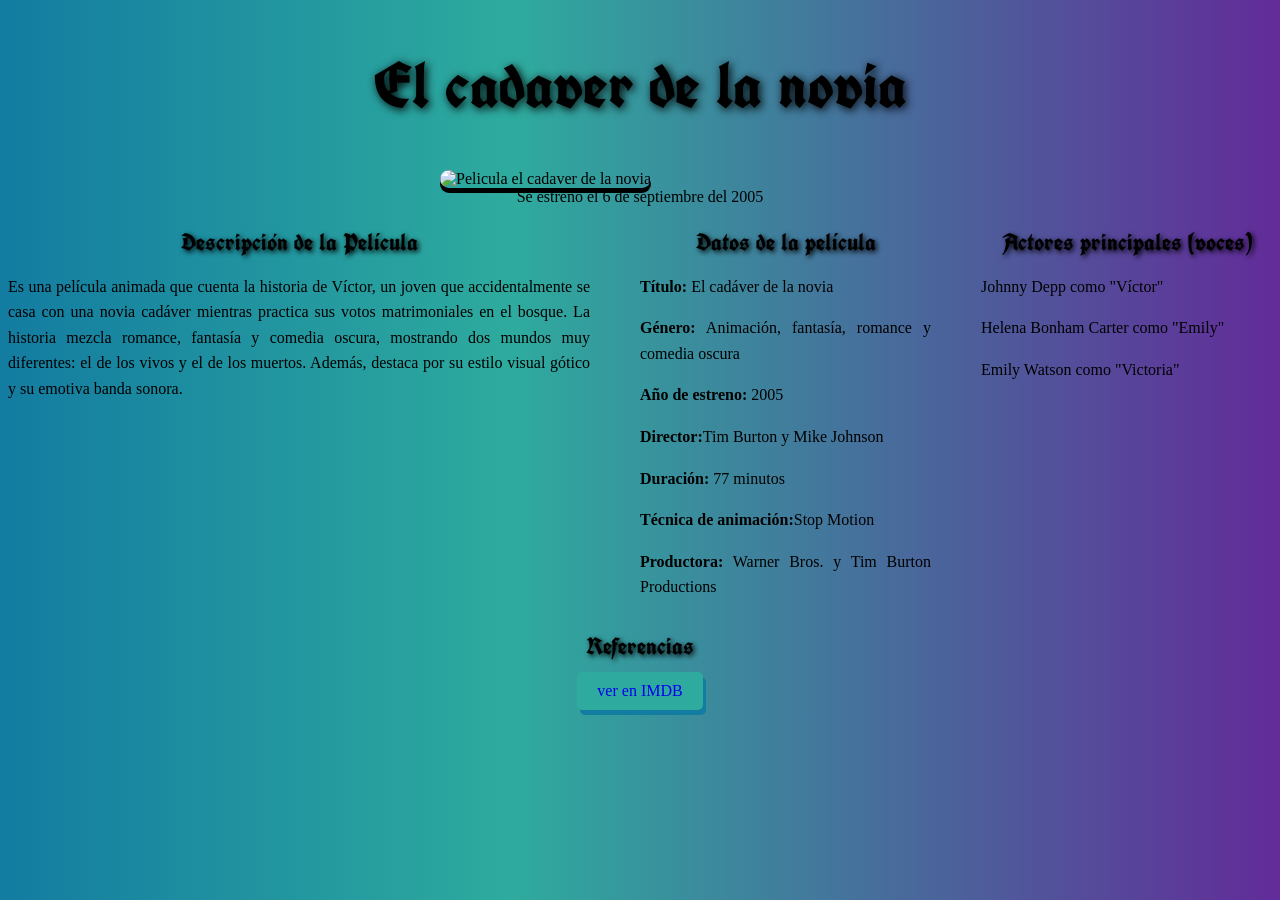
==== index.html @ 8bb01950 "Principal" ====
<!DOCTYPE html>
<html lang="Es">
<head>
    <meta charset="UTF-8">
    <meta name="viewport" content="width=device-width, initial-scale=1.0">
    <title>Pelicula favorita</title>

    <link rel="preload" href="css/Normalize.css" as="styles">
    <link rel="stylesheet" href="css/Normalize.css">


    <link rel="stylesheet" href="css/styles.css" />
    <link rel="preconnect" href="https://fonts.googleapis.com">
    <link rel="preconnect" href="https://fonts.gstatic.com" crossorigin>
    <link href="https://fonts.googleapis.com/css2?family=UnifrakturCook:wght@700&display=swap" rel="stylesheet">
</head>
<body>
    <header class="titulo">
        <h1>El cadaver de la novia</h1>
    </header>
    <section>     
        <figure>
            <img src="imagenes/Principal.jpg" alt="Pelicula el cadaver de la novia"/>
            <figcaption>Se estreno el 6 de septiembre del 2005</figcaption>
        </figure>
    </section>
    <main>
        <div class="Informacion">
            <section>
                <h2>Descripción de la Película</h2>
                <div>
                    <p>Es una película animada que cuenta la historia de Víctor, un joven que accidentalmente se casa con una novia cadáver mientras practica sus votos matrimoniales en el bosque. La historia mezcla romance, fantasía y comedia oscura, mostrando dos mundos muy diferentes: el de los vivos y el de los muertos. Además, destaca por su estilo visual gótico y su emotiva banda sonora.</p>
                </div>
            </section>
            <section>
                <h2>Datos de la película</h2>
                <div>
                    <p><span>Título:</span> El cadáver de la novia</p>
                    <p><span>Género:</span> Animación, fantasía, romance y comedia oscura</p>
                    <p><span>Año de estreno:</span> 2005</p>
                    <p><span>Director:</span>Tim Burton y Mike Johnson</p>
                    <p><span>Duración:</span> 77 minutos</p>
                    <p><span>Técnica de animación:</span>Stop Motion</p>
                    <p><span>Productora:</span> Warner Bros. y Tim Burton Productions</p>
                </div>
            </section>
            <section>
                <h2>Actores principales (voces)</h2>
                <div>
                    <p>Johnny Depp como "Víctor"</p>
                    <p>Helena Bonham Carter como "Emily"</p>
                    <p>Emily Watson como "Victoria"</p>
                </div>
            </section>
        </div>
        <section id = "referencia">
            <h2>Referencias</h2>
            <a class="referencia-imdb" href = "https://www.imdb.com/es/title/tt0121164/" target="_blank"> 
                ver en IMDB
            </a>
        </section>
    </main>
    
</body>
</html>
---- css/styles.css ----
:root{
    --Celeste:#137CA1;
    --Turquesa:#2EAB9E;
    --Morado:#622b99;
}
body{
    font-size: 16px;
    background-image:linear-gradient(to right , var(--Celeste) 0% ,var(--Turquesa)40%,var(--Morado)100% );
}

.titulo{
    text-align: center;
    font-size: 2rem;
    font-family: "UnifrakturCook", cursive;
    font-weight: 700;
    font-style: normal;
    text-shadow: 2px 2px 10px black;
}
figure{
    max-width: 400px;
    margin:0 auto;
}
figure img{
    width: 100%;
    height: auto;
    max-width: 400px;
    margin: 0 auto;
    border-radius: 10px;
    box-shadow: 0px 5px;
}
figure figcaption{
    text-align: center;
}
.Informacion{
    display:grid;
    grid-template-columns: 2fr 1fr 1fr;
    gap: 50px;
}
h2{
    text-align: center;
    font-size: 1.5rem;
    font-family: "UnifrakturCook", cursive;
    font-weight: 500;
    font-style:unset;
    margin-bottom: 10px;
    text-shadow: 2px 2px 5px black;
    letter-spacing: 2

}
p{
    text-align: justify;
    font-size: 1rem;
    line-height: 1.6;
    margin-bottom: 10px;
}
span{
    font-weight: bold;
    font-family: 'Times New Roman', Times, serif;
}
#referencia{
    display:grid;
    justify-content: center;
}
.referencia-imdb{
    display: inline-block;
    background-color: #2EAB9E;
    border-radius: 5px;
    box-shadow: 3px 5px var(--Celeste);
    padding: 10px 20px;
    text-decoration: none; 
}
.referencia-imdb:hover{
    background-color: var(--Morado);
    color: white;
}
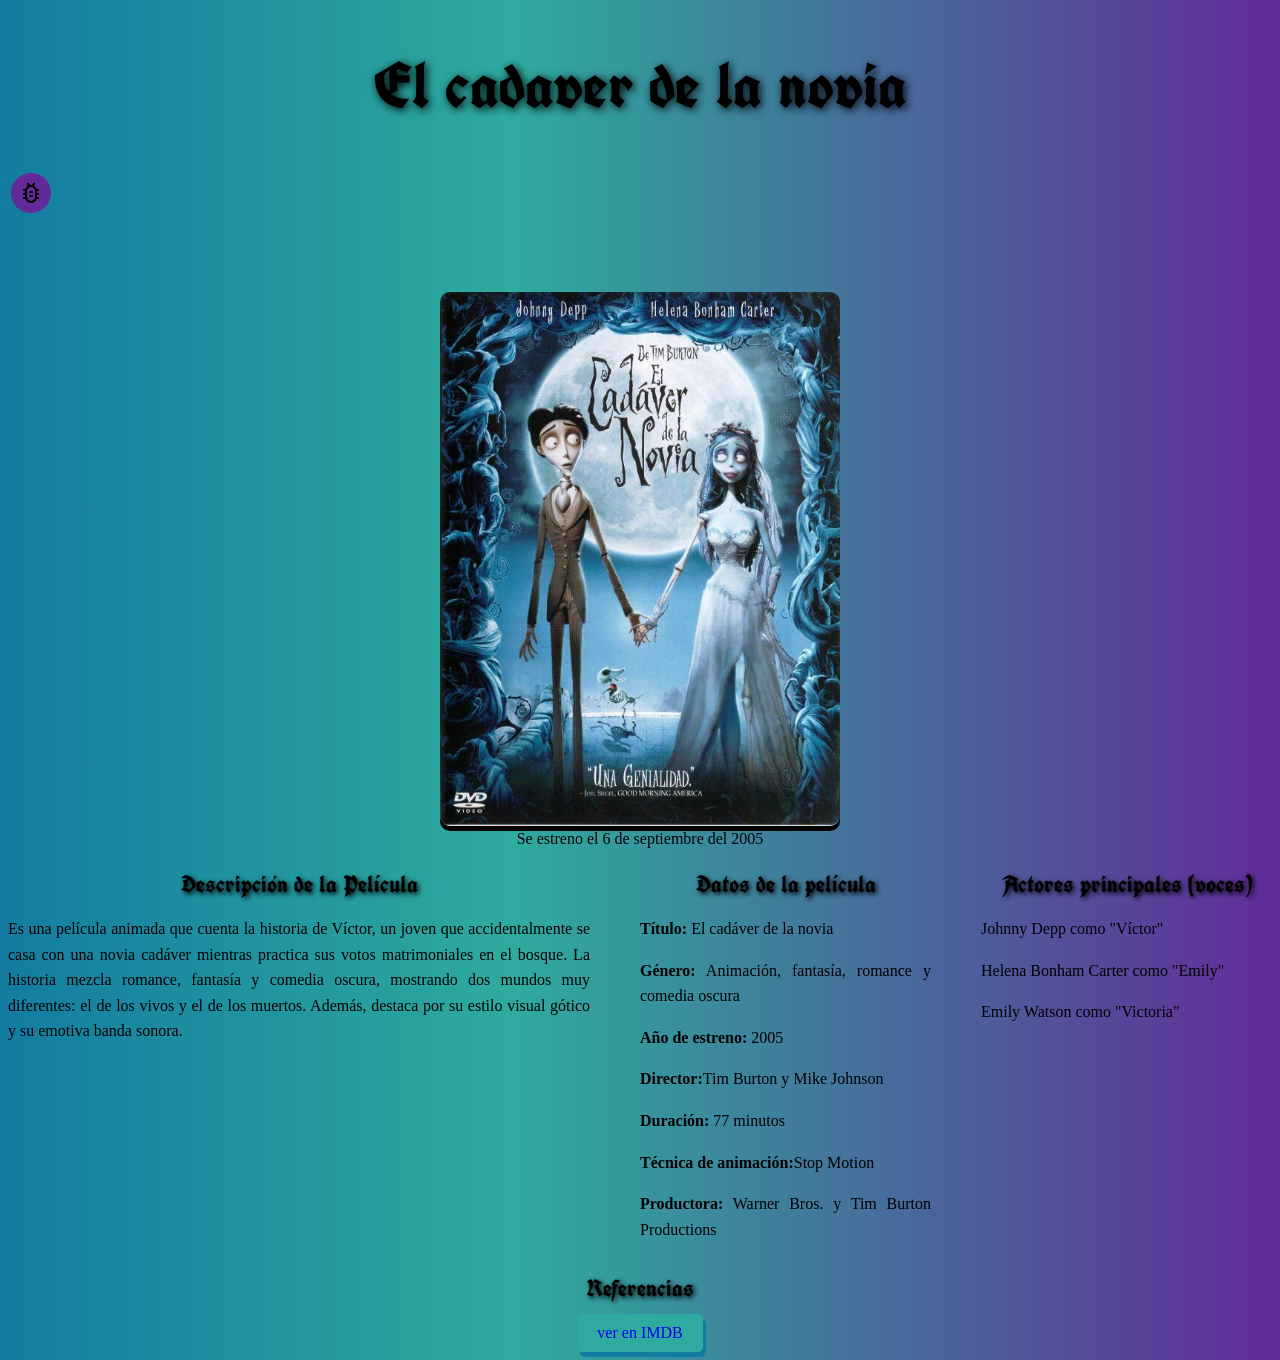
==== commit 1ab0f5e4: "21/05/2026" ====
--- a/index.html
+++ b/index.html
@@ -18,7 +18,18 @@
     <header class="titulo">
         <h1>El cadaver de la novia</h1>
     </header>
-    <section>     
+    <section>   
+        <nav class="menu-m">
+            <div class="m-contenedero">
+                <div class="m-icono">
+                    <img src="css/iconos/menu.svg"/>
+                </div>
+                <div class="top_peli">
+                    <a href="Interestelar.html" class="m-item">Interestelar</a>
+                    <a href="Piratas.html" class="m-item">Piratas del Caribe</a>
+                </div>
+            </div>
+        </nav>  
         <figure>
             <img src="imagenes/Principal.jpg" alt="Pelicula el cadaver de la novia"/>
             <figcaption>Se estreno el 6 de septiembre del 2005</figcaption>
--- a/css/styles.css
+++ b/css/styles.css
@@ -72,4 +72,46 @@
 .referencia-imdb:hover{
     background-color: var(--Morado);
     color: white;
+}
+.menu-m {
+    padding: 3px;
+}
+.m-contenedero {
+    position: relative;
+    display: flex;
+    flex-direction: column;
+    align-items:flex-start
+}
+.m-icono{
+    width: 40px;
+    height: 40px;
+    background: #622b99;
+    border-radius: 30px;
+    display: flex;
+    align-items: center;
+    justify-content: center;
+    cursor: pointer;
+}
+.top_peli{
+    display: flex;
+    flex-direction: column;
+    overflow: hidden;
+    width: 0;
+    opacity: 0;
+    transition: width 0.3s ease, opcity 0.3s ease;
+}
+.m-contenedero:hover .top_peli{
+    width: 200px;
+    opacity: 1;
+}
+.m-item{   
+    padding: 10px 15px;
+    background: var(--Turquesa);
+    color: black;
+    text-decoration: none;
+    white-space: nowrap;
+}
+.m-item:hover{
+    background-color: #137CA1;
+    color: whitesmoke;
 }
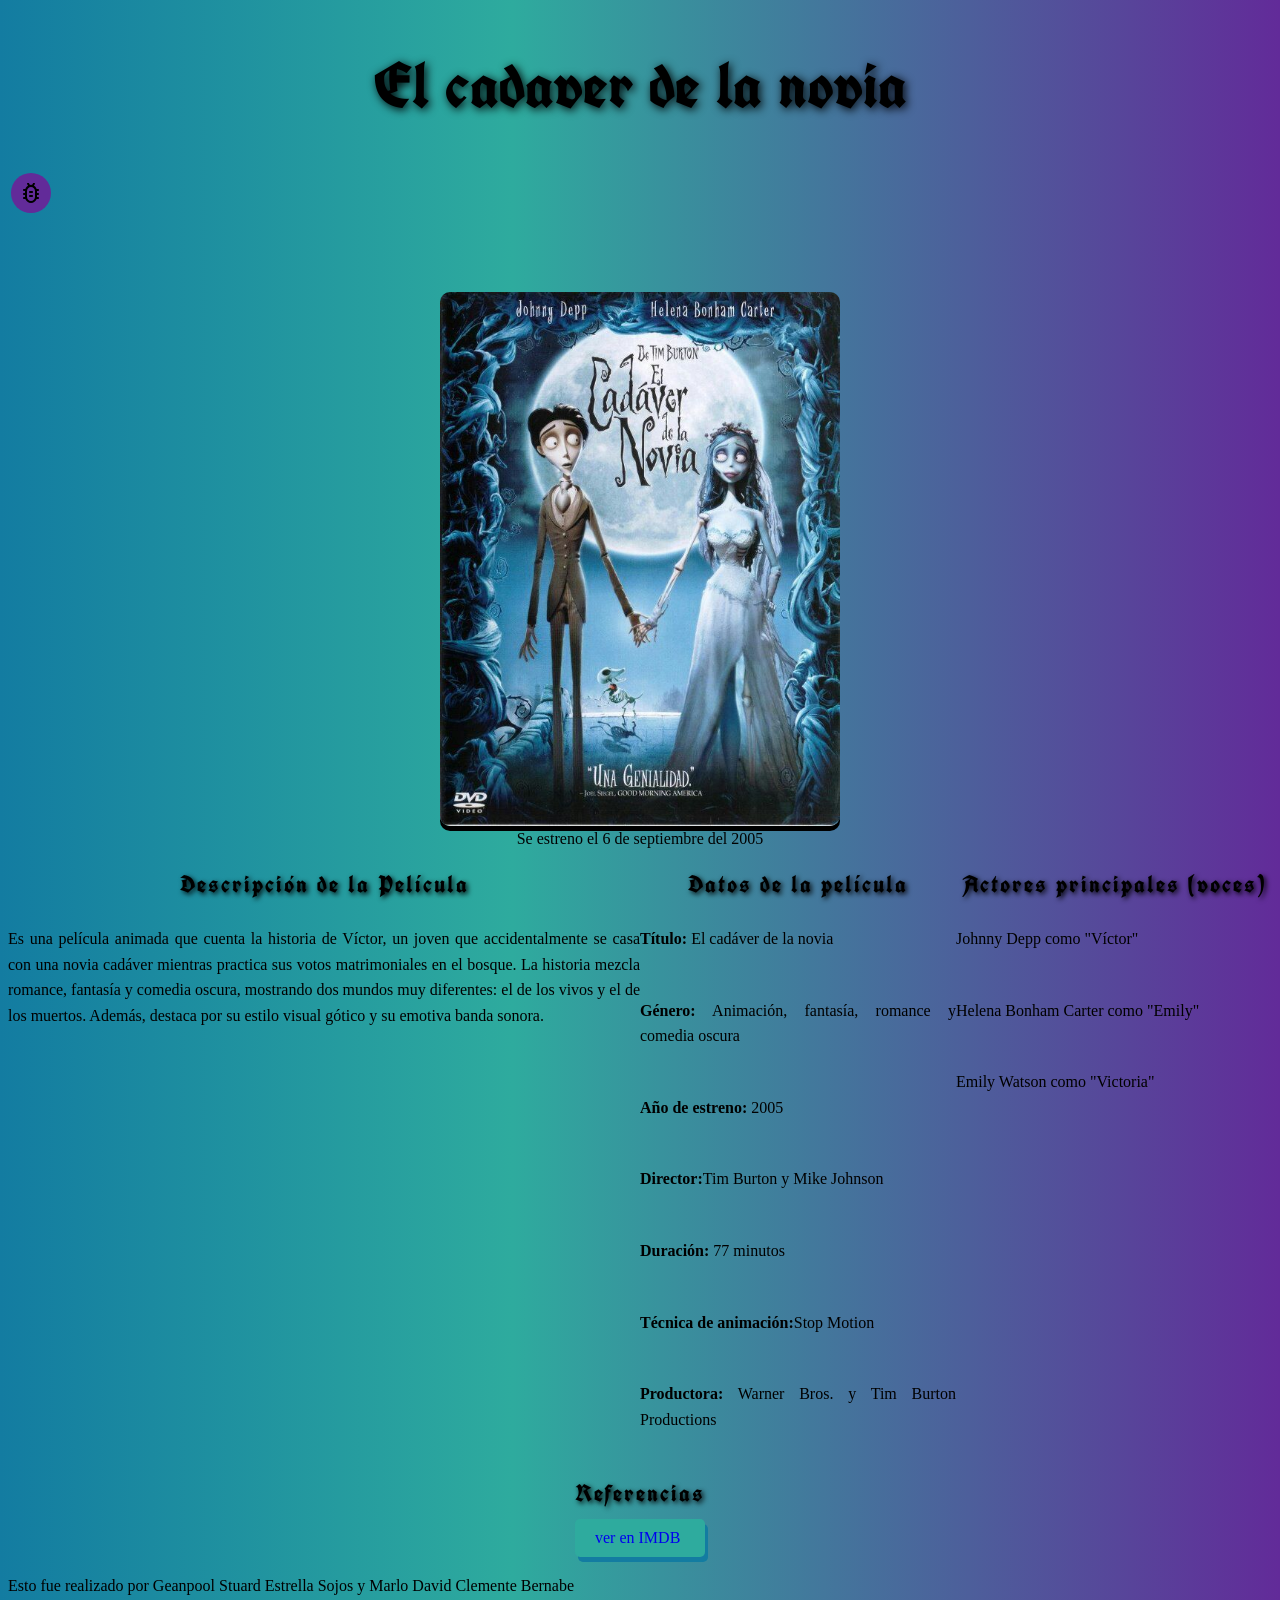
==== commit dc918d04: "24/05/2026" ====
--- a/index.html
+++ b/index.html
@@ -36,33 +36,35 @@
         </figure>
     </section>
     <main>
-        <div class="Informacion">
-            <section>
-                <h2>Descripción de la Película</h2>
-                <div>
-                    <p>Es una película animada que cuenta la historia de Víctor, un joven que accidentalmente se casa con una novia cadáver mientras practica sus votos matrimoniales en el bosque. La historia mezcla romance, fantasía y comedia oscura, mostrando dos mundos muy diferentes: el de los vivos y el de los muertos. Además, destaca por su estilo visual gótico y su emotiva banda sonora.</p>
-                </div>
-            </section>
-            <section>
-                <h2>Datos de la película</h2>
-                <div>
-                    <p><span>Título:</span> El cadáver de la novia</p>
-                    <p><span>Género:</span> Animación, fantasía, romance y comedia oscura</p>
-                    <p><span>Año de estreno:</span> 2005</p>
-                    <p><span>Director:</span>Tim Burton y Mike Johnson</p>
-                    <p><span>Duración:</span> 77 minutos</p>
-                    <p><span>Técnica de animación:</span>Stop Motion</p>
-                    <p><span>Productora:</span> Warner Bros. y Tim Burton Productions</p>
-                </div>
-            </section>
-            <section>
-                <h2>Actores principales (voces)</h2>
-                <div>
-                    <p>Johnny Depp como "Víctor"</p>
-                    <p>Helena Bonham Carter como "Emily"</p>
-                    <p>Emily Watson como "Victoria"</p>
-                </div>
-            </section>
+        <div>
+            <article class="Informacion">
+                <section>
+                    <h2>Descripción de la Película</h2>
+                    <div>
+                        <p>Es una película animada que cuenta la historia de Víctor, un joven que accidentalmente se casa con una novia cadáver mientras practica sus votos matrimoniales en el bosque. La historia mezcla romance, fantasía y comedia oscura, mostrando dos mundos muy diferentes: el de los vivos y el de los muertos. Además, destaca por su estilo visual gótico y su emotiva banda sonora.</p>
+                    </div>
+                </section>
+                <section>
+                    <h2>Datos de la película</h2>
+                    <div>
+                        <p><span>Título:</span> El cadáver de la novia</p>
+                        <p><span>Género:</span> Animación, fantasía, romance y comedia oscura</p>
+                        <p><span>Año de estreno:</span> 2005</p>
+                        <p><span>Director:</span>Tim Burton y Mike Johnson</p>
+                        <p><span>Duración:</span> 77 minutos</p>
+                        <p><span>Técnica de animación:</span>Stop Motion</p>
+                        <p><span>Productora:</span> Warner Bros. y Tim Burton Productions</p>
+                    </div>
+                </section>
+                <section>
+                    <h2>Actores principales (voces)</h2>
+                    <div>
+                        <p>Johnny Depp como "Víctor"</p>
+                        <p>Helena Bonham Carter como "Emily"</p>
+                        <p>Emily Watson como "Victoria"</p>
+                    </div>
+                </section>
+            </article>
         </div>
         <section id = "referencia">
             <h2>Referencias</h2>
@@ -73,4 +75,7 @@
     </main>
     
 </body>
+<footer>
+    <p> Esto fue realizado por Geanpool Stuard Estrella Sojos y Marlo David Clemente Bernabe  </p>
+</footer>
 </html>
--- a/css/styles.css
+++ b/css/styles.css
@@ -31,11 +31,19 @@
 figure figcaption{
     text-align: center;
 }
-.Informacion{
-    display:grid;
+    
+.Informacion {
+    display: grid;
     grid-template-columns: 2fr 1fr 1fr;
-    gap: 50px;
+    margin-bottom: 15px
 }
+
+.Informacion section div {
+    display: flex;
+    gap: 20px;
+    flex-wrap: wrap;
+}
+
 h2{
     text-align: center;
     font-size: 1.5rem;
@@ -44,10 +52,10 @@
     font-style:unset;
     margin-bottom: 10px;
     text-shadow: 2px 2px 5px black;
-    letter-spacing: 2
+    letter-spacing: 2px;
 
 }
-p{
+p{  
     text-align: justify;
     font-size: 1rem;
     line-height: 1.6;
@@ -98,7 +106,7 @@
     overflow: hidden;
     width: 0;
     opacity: 0;
-    transition: width 0.3s ease, opcity 0.3s ease;
+    transition: width 0.3s ease, opacity 0.3s ease;
 }
 .m-contenedero:hover .top_peli{
     width: 200px;
@@ -114,4 +122,8 @@
 .m-item:hover{
     background-color: #137CA1;
     color: whitesmoke;
+}
+.body_Piratas{
+    font-size: 16px;
+    background-image:linear-gradient(to bottom, #E8D8A9 ,#A67C00 , #5A3E2B );
 }
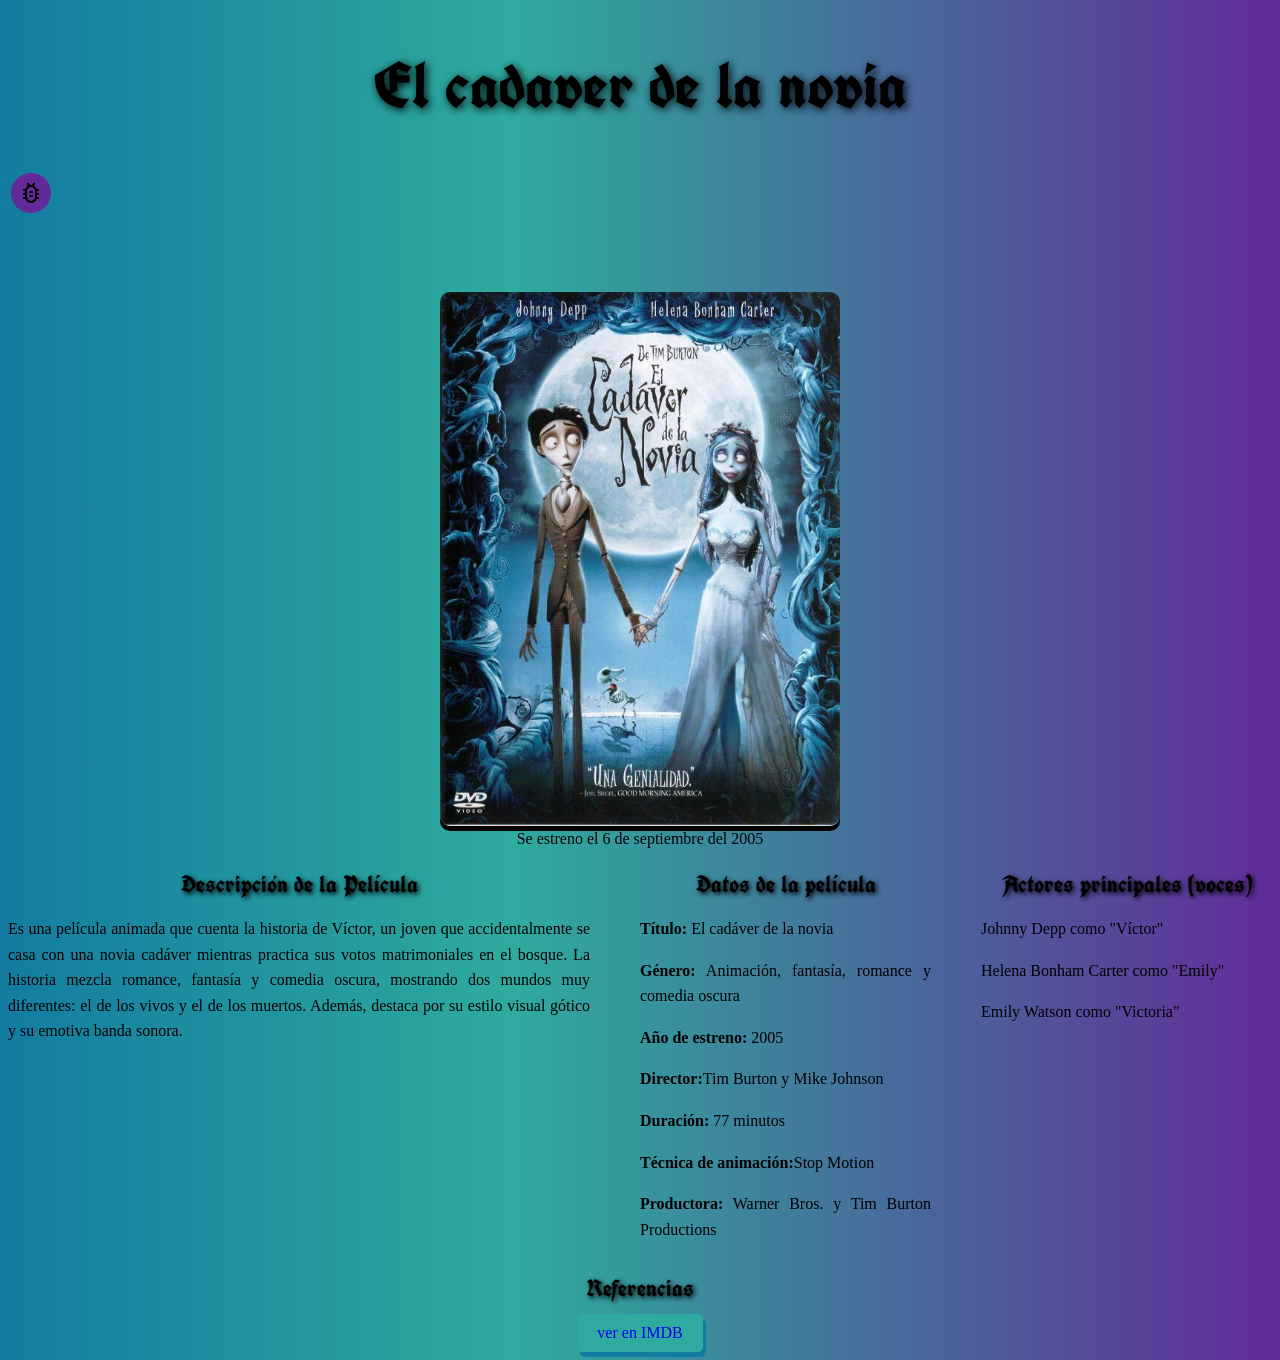
==== commit d56cbf55: "marlon interestelar js" ====
--- a/index.html
+++ b/index.html
@@ -36,35 +36,33 @@
         </figure>
     </section>
     <main>
-        <div>
-            <article class="Informacion">
-                <section>
-                    <h2>Descripción de la Película</h2>
-                    <div>
-                        <p>Es una película animada que cuenta la historia de Víctor, un joven que accidentalmente se casa con una novia cadáver mientras practica sus votos matrimoniales en el bosque. La historia mezcla romance, fantasía y comedia oscura, mostrando dos mundos muy diferentes: el de los vivos y el de los muertos. Además, destaca por su estilo visual gótico y su emotiva banda sonora.</p>
-                    </div>
-                </section>
-                <section>
-                    <h2>Datos de la película</h2>
-                    <div>
-                        <p><span>Título:</span> El cadáver de la novia</p>
-                        <p><span>Género:</span> Animación, fantasía, romance y comedia oscura</p>
-                        <p><span>Año de estreno:</span> 2005</p>
-                        <p><span>Director:</span>Tim Burton y Mike Johnson</p>
-                        <p><span>Duración:</span> 77 minutos</p>
-                        <p><span>Técnica de animación:</span>Stop Motion</p>
-                        <p><span>Productora:</span> Warner Bros. y Tim Burton Productions</p>
-                    </div>
-                </section>
-                <section>
-                    <h2>Actores principales (voces)</h2>
-                    <div>
-                        <p>Johnny Depp como "Víctor"</p>
-                        <p>Helena Bonham Carter como "Emily"</p>
-                        <p>Emily Watson como "Victoria"</p>
-                    </div>
-                </section>
-            </article>
+        <div class="Informacion">
+            <section>
+                <h2>Descripción de la Película</h2>
+                <div>
+                    <p>Es una película animada que cuenta la historia de Víctor, un joven que accidentalmente se casa con una novia cadáver mientras practica sus votos matrimoniales en el bosque. La historia mezcla romance, fantasía y comedia oscura, mostrando dos mundos muy diferentes: el de los vivos y el de los muertos. Además, destaca por su estilo visual gótico y su emotiva banda sonora.</p>
+                </div>
+            </section>
+            <section>
+                <h2>Datos de la película</h2>
+                <div>
+                    <p><span>Título:</span> El cadáver de la novia</p>
+                    <p><span>Género:</span> Animación, fantasía, romance y comedia oscura</p>
+                    <p><span>Año de estreno:</span> 2005</p>
+                    <p><span>Director:</span>Tim Burton y Mike Johnson</p>
+                    <p><span>Duración:</span> 77 minutos</p>
+                    <p><span>Técnica de animación:</span>Stop Motion</p>
+                    <p><span>Productora:</span> Warner Bros. y Tim Burton Productions</p>
+                </div>
+            </section>
+            <section>
+                <h2>Actores principales (voces)</h2>
+                <div>
+                    <p>Johnny Depp como "Víctor"</p>
+                    <p>Helena Bonham Carter como "Emily"</p>
+                    <p>Emily Watson como "Victoria"</p>
+                </div>
+            </section>
         </div>
         <section id = "referencia">
             <h2>Referencias</h2>
@@ -73,9 +71,6 @@
             </a>
         </section>
     </main>
-    
+    <script src="js/main.js"></script>
 </body>
-<footer>
-    <p> Esto fue realizado por Geanpool Stuard Estrella Sojos y Marlo David Clemente Bernabe  </p>
-</footer>
 </html>
--- a/css/styles.css
+++ b/css/styles.css
@@ -2,10 +2,20 @@
     --Celeste:#137CA1;
     --Turquesa:#2EAB9E;
     --Morado:#622b99;
+    --Negro-Espacial:#0B0D12;
+    --Azul-Oscuro:#1B2A41;
+    --Blanco-Frio:#D9E2EC;
+    --Gris-Claro:#D6D6D6;
+    --Azul-Hielo:#CFE8FF;
 }
 body{
     font-size: 16px;
     background-image:linear-gradient(to right , var(--Celeste) 0% ,var(--Turquesa)40%,var(--Morado)100% );
+}
+
+body.pg1{
+    font-size: 16px;
+    background-image:linear-gradient(to right , var(--Negro-Espacial) 0% ,var(--Azul-Oscuro)40%,var(--Blanco-Frio)100% );
 }
 
 .titulo{
@@ -15,6 +25,16 @@
     font-weight: 700;
     font-style: normal;
     text-shadow: 2px 2px 10px black;
+}
+
+.titulo1{
+    text-align: center;
+    font-size: 2rem;
+    font-family: "UnifrakturCook", cursive;
+    font-weight: 700;
+    font-style: normal;
+    text-shadow: 2px 2px 10px var(--Gris-Claro);
+    color: var(--Gris-Claro);
 }
 figure{
     max-width: 400px;
@@ -31,17 +51,10 @@
 figure figcaption{
     text-align: center;
 }
-    
-.Informacion {
-    display: grid;
+.Informacion{
+    display:grid;
     grid-template-columns: 2fr 1fr 1fr;
-    margin-bottom: 15px
-}
-
-.Informacion section div {
-    display: flex;
-    gap: 20px;
-    flex-wrap: wrap;
+    gap: 50px;
 }
 
 h2{
@@ -52,10 +65,10 @@
     font-style:unset;
     margin-bottom: 10px;
     text-shadow: 2px 2px 5px black;
-    letter-spacing: 2px;
+    letter-spacing: 2
 
 }
-p{  
+p{
     text-align: justify;
     font-size: 1rem;
     line-height: 1.6;
@@ -65,6 +78,15 @@
     font-weight: bold;
     font-family: 'Times New Roman', Times, serif;
 }
+
+.pggo{
+    color: var(--Gris-Claro);
+}
+
+.pgah{
+    color:var(--Azul-Hielo);
+}
+
 #referencia{
     display:grid;
     justify-content: center;
@@ -106,7 +128,7 @@
     overflow: hidden;
     width: 0;
     opacity: 0;
-    transition: width 0.3s ease, opacity 0.3s ease;
+    transition: width 0.3s ease, opcity 0.3s ease;
 }
 .m-contenedero:hover .top_peli{
     width: 200px;
@@ -122,8 +144,4 @@
 .m-item:hover{
     background-color: #137CA1;
     color: whitesmoke;
-}
-.body_Piratas{
-    font-size: 16px;
-    background-image:linear-gradient(to bottom, #E8D8A9 ,#A67C00 , #5A3E2B );
 }
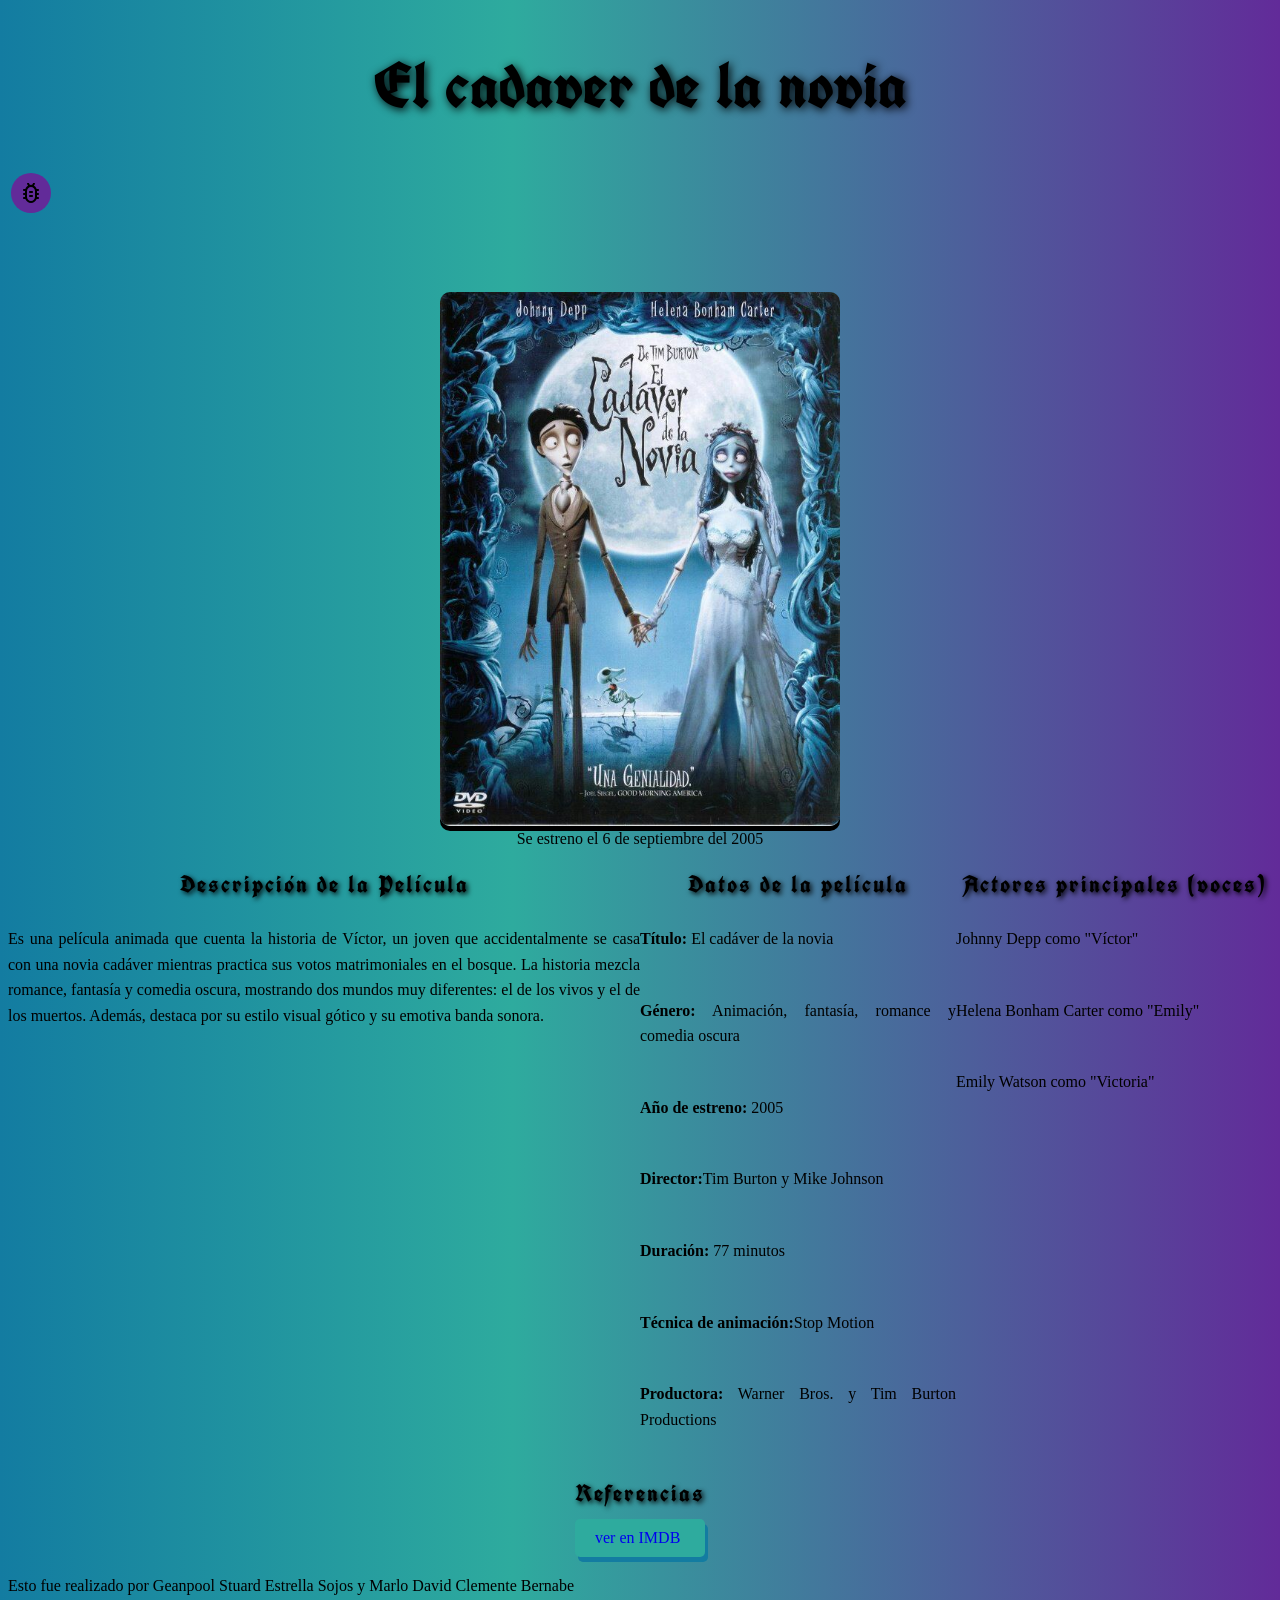
==== commit 23608be8: "Reserpver el erro" ====
--- a/index.html
+++ b/index.html
@@ -36,33 +36,35 @@
         </figure>
     </section>
     <main>
-        <div class="Informacion">
-            <section>
-                <h2>Descripción de la Película</h2>
-                <div>
-                    <p>Es una película animada que cuenta la historia de Víctor, un joven que accidentalmente se casa con una novia cadáver mientras practica sus votos matrimoniales en el bosque. La historia mezcla romance, fantasía y comedia oscura, mostrando dos mundos muy diferentes: el de los vivos y el de los muertos. Además, destaca por su estilo visual gótico y su emotiva banda sonora.</p>
-                </div>
-            </section>
-            <section>
-                <h2>Datos de la película</h2>
-                <div>
-                    <p><span>Título:</span> El cadáver de la novia</p>
-                    <p><span>Género:</span> Animación, fantasía, romance y comedia oscura</p>
-                    <p><span>Año de estreno:</span> 2005</p>
-                    <p><span>Director:</span>Tim Burton y Mike Johnson</p>
-                    <p><span>Duración:</span> 77 minutos</p>
-                    <p><span>Técnica de animación:</span>Stop Motion</p>
-                    <p><span>Productora:</span> Warner Bros. y Tim Burton Productions</p>
-                </div>
-            </section>
-            <section>
-                <h2>Actores principales (voces)</h2>
-                <div>
-                    <p>Johnny Depp como "Víctor"</p>
-                    <p>Helena Bonham Carter como "Emily"</p>
-                    <p>Emily Watson como "Victoria"</p>
-                </div>
-            </section>
+        <div>
+            <article class="Informacion">
+                <section>
+                    <h2>Descripción de la Película</h2>
+                    <div>
+                        <p>Es una película animada que cuenta la historia de Víctor, un joven que accidentalmente se casa con una novia cadáver mientras practica sus votos matrimoniales en el bosque. La historia mezcla romance, fantasía y comedia oscura, mostrando dos mundos muy diferentes: el de los vivos y el de los muertos. Además, destaca por su estilo visual gótico y su emotiva banda sonora.</p>
+                    </div>
+                </section>
+                <section>
+                    <h2>Datos de la película</h2>
+                    <div>
+                        <p><span>Título:</span> El cadáver de la novia</p>
+                        <p><span>Género:</span> Animación, fantasía, romance y comedia oscura</p>
+                        <p><span>Año de estreno:</span> 2005</p>
+                        <p><span>Director:</span>Tim Burton y Mike Johnson</p>
+                        <p><span>Duración:</span> 77 minutos</p>
+                        <p><span>Técnica de animación:</span>Stop Motion</p>
+                        <p><span>Productora:</span> Warner Bros. y Tim Burton Productions</p>
+                    </div>
+                </section>
+                <section>
+                    <h2>Actores principales (voces)</h2>
+                    <div>
+                        <p>Johnny Depp como "Víctor"</p>
+                        <p>Helena Bonham Carter como "Emily"</p>
+                        <p>Emily Watson como "Victoria"</p>
+                    </div>
+                </section>
+            </article>
         </div>
         <section id = "referencia">
             <h2>Referencias</h2>
@@ -73,4 +75,7 @@
     </main>
     <script src="js/main.js"></script>
 </body>
+<footer>
+    <p> Esto fue realizado por Geanpool Stuard Estrella Sojos y Marlo David Clemente Bernabe  </p>
+</footer>
 </html>
--- a/css/styles.css
+++ b/css/styles.css
@@ -51,10 +51,17 @@
 figure figcaption{
     text-align: center;
 }
-.Informacion{
-    display:grid;
+    
+.Informacion {
+    display: grid;
     grid-template-columns: 2fr 1fr 1fr;
-    gap: 50px;
+    margin-bottom: 15px
+}
+
+.Informacion section div {
+    display: flex;
+    gap: 20px;
+    flex-wrap: wrap;
 }
 
 h2{
@@ -65,10 +72,10 @@
     font-style:unset;
     margin-bottom: 10px;
     text-shadow: 2px 2px 5px black;
-    letter-spacing: 2
+    letter-spacing: 2px;
 
 }
-p{
+p{  
     text-align: justify;
     font-size: 1rem;
     line-height: 1.6;
@@ -128,7 +135,7 @@
     overflow: hidden;
     width: 0;
     opacity: 0;
-    transition: width 0.3s ease, opcity 0.3s ease;
+    transition: width 0.3s ease, opacity 0.3s ease;
 }
 .m-contenedero:hover .top_peli{
     width: 200px;
@@ -144,4 +151,8 @@
 .m-item:hover{
     background-color: #137CA1;
     color: whitesmoke;
+}
+.body_Piratas{
+    font-size: 16px;
+    background-image:linear-gradient(to bottom, #E8D8A9 ,#A67C00 , #5A3E2B );
 }
